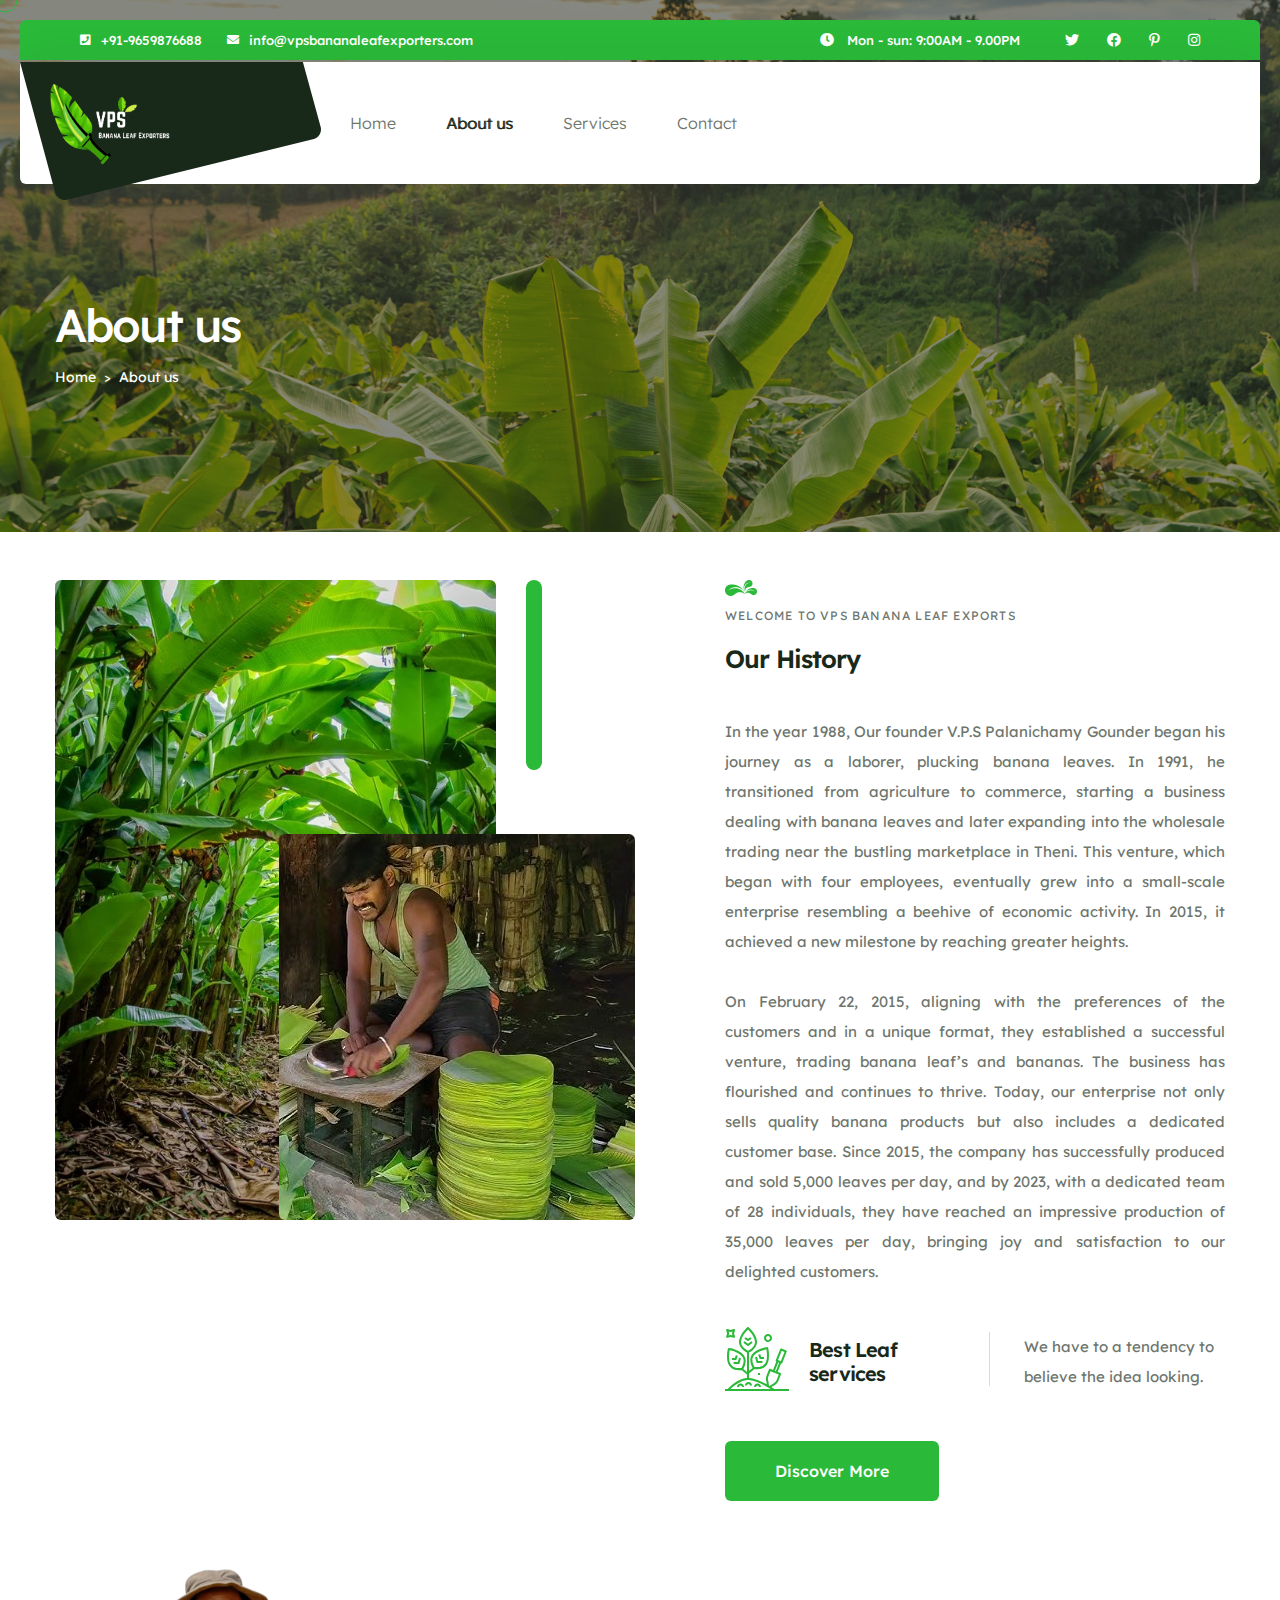
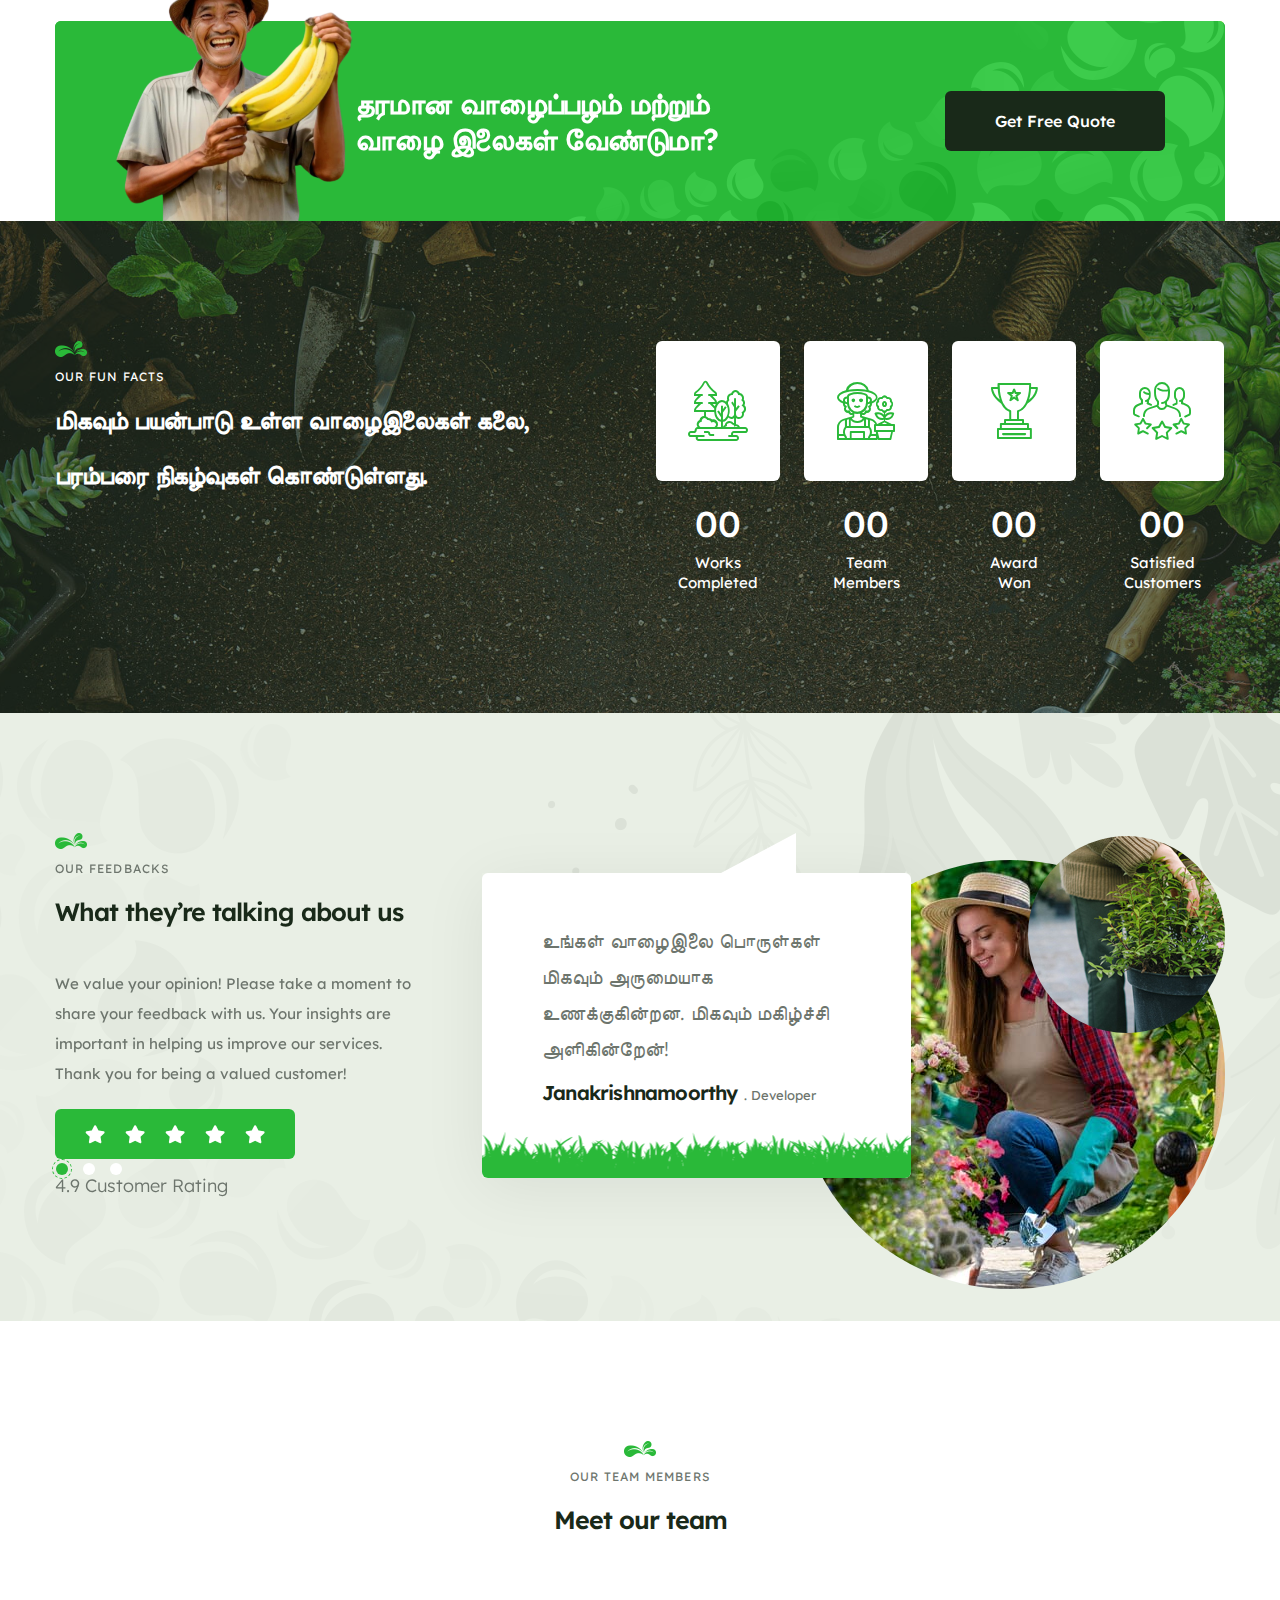
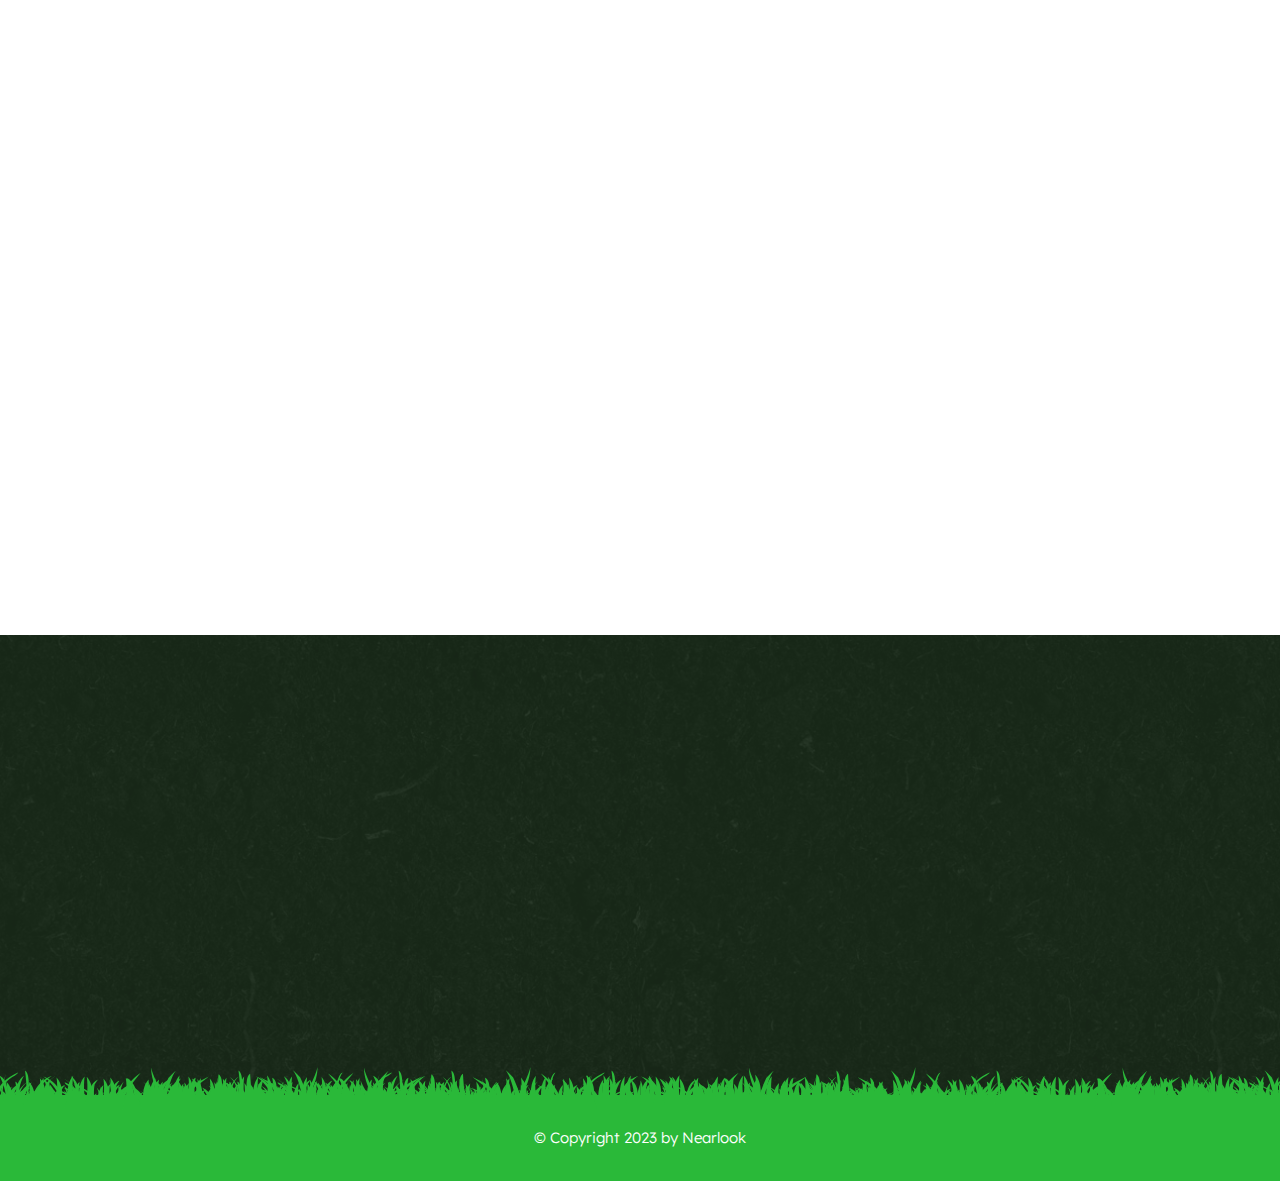
==== about.html @ 4b4fb7dc ":zap: initial commit" ====
<!DOCTYPE html>
<html lang="en">


<!-- Added by HTTrack --><meta http-equiv="content-type" content="text/html;charset=utf-8" /><!-- /Added by HTTrack -->
<head>
    <meta charset="UTF-8" />
    <meta name="viewport" content="width=device-width, initial-scale=1.0" />
    <title> VPS - About us</title>
    <!-- favicons Icons -->
    <link rel="apple-touch-icon" sizes="180x180" href="assets/images/favicons/apple-touch-icon.png" />
    <link rel="icon" type="image/png" sizes="32x32" href="assets/images/favicons/favicon-32x32.png" />
    <link rel="icon" type="image/png" sizes="16x16" href="assets/images/favicons/favicon-16x16.png" />
    <link rel="manifest" href="assets/images/favicons/site.webmanifest" />
    <meta name="description" content="gardon HTML 5 Template " />

    <!-- fonts -->
    <link rel="preconnect" href="https://fonts.googleapis.com/">

    <link rel="preconnect" href="https://fonts.gstatic.com/" crossorigin>

    <link href="https://fonts.googleapis.com/css2?family=Lexend:wght@100;200;300;400;500;600;700;800;900&amp;display=swap"
        rel="stylesheet">

    <link rel="stylesheet" href="assets/vendors/bootstrap/css/bootstrap.min.css" />
    <link rel="stylesheet" href="assets/vendors/animate/animate.min.css" />
    <link rel="stylesheet" href="assets/vendors/animate/custom-animate.css" />
    <link rel="stylesheet" href="assets/vendors/fontawesome/css/all.min.css" />
    <link rel="stylesheet" href="assets/vendors/jarallax/jarallax.css" />
    <link rel="stylesheet" href="assets/vendors/jquery-magnific-popup/jquery.magnific-popup.css" />
    <link rel="stylesheet" href="assets/vendors/nouislider/nouislider.min.css" />
    <link rel="stylesheet" href="assets/vendors/nouislider/nouislider.pips.css" />
    <link rel="stylesheet" href="assets/vendors/odometer/odometer.min.css" />
    <link rel="stylesheet" href="assets/vendors/swiper/swiper.min.css" />
    <link rel="stylesheet" href="assets/vendors/gardon-icons/style.css">
    <link rel="stylesheet" href="assets/vendors/tiny-slider/tiny-slider.min.css" />
    <link rel="stylesheet" href="assets/vendors/reey-font/stylesheet.css" />
    <link rel="stylesheet" href="assets/vendors/alagambe-font/stylesheet.css" />
    <link rel="stylesheet" href="assets/vendors/owl-carousel/owl.carousel.min.css" />
    <link rel="stylesheet" href="assets/vendors/owl-carousel/owl.theme.default.min.css" />
    <link rel="stylesheet" href="assets/vendors/bxslider/jquery.bxslider.css" />
    <link rel="stylesheet" href="assets/vendors/bootstrap-select/css/bootstrap-select.min.css" />
    <link rel="stylesheet" href="assets/vendors/vegas/vegas.min.css" />
    <link rel="stylesheet" href="assets/vendors/jquery-ui/jquery-ui.css" />
    <link rel="stylesheet" href="assets/vendors/timepicker/timePicker.css" />
    <link rel="stylesheet" href="assets/vendors/twenty-twenty/twentytwenty.css" />

    <!-- template styles -->
    <link rel="stylesheet" href="assets/css/gardon.css" />
    <link rel="stylesheet" href="assets/css/gardon-responsive.css" />
</head>

<body class="custom-cursor">

    <div class="custom-cursor__cursor"></div>
    <div class="custom-cursor__cursor-two"></div>





    <div class="preloader">
        <div class="preloader__image"></div>
    </div>
    <!-- /.preloader -->


    <div class="page-wrapper">
        <header class="main-header">
            <div class="main-header__top">
                <div class="main-header__top-inner">
                    <ul class="list-unstyled main-header-three__contact-list">
                        <li>
                            <div class="icon">
                                <i class="fas fa-phone-square"></i>
                            </div>
                            <div class="text">
                                <p><a href="tel:926668880000">+91-9659876688</a></p>
                            </div>
                        </li>
                        <li>
                            <div class="icon">
                                <i class="fas fa-envelope"></i>
                            </div>
                            <div class="text">
                                <p><a href="mailto:hello@gardon.com">info@vpsbananaleafexporters.com</a></p>
                            </div>
                        </li>
                    </ul>
                    <div class="main-header__top-close-time-and-social">
                        <ul class="list-unstyled main-header__top-close-time-list">
                            <li>
                                <div class="icon">
                                    <i class="fas fa-clock"></i>
                                </div>
                                <div class="text">
                                    <p>Mon - sun: 9:00AM - 9.00PM</p>
                                </div>
                            </li>
                        </ul>
                        <div class="main-header__top-social">
                            <a href="#"><i class="fab fa-twitter"></i></a>
                            <a href="#"><i class="fab fa-facebook"></i></a>
                            <a href="#"><i class="fab fa-pinterest-p"></i></a>
                            <a href="#"><i class="fab fa-instagram"></i></a>
                        </div>
                    </div>
                </div>
            </div>
            <nav class="main-menu">
                <div class="main-menu__wrapper">
                    <div class="main-menu__wrapper-inner">
                        <div class="main-menu__left">
                            <div class="main-menu__logo">
                                <a href="index.html"><img src="assets/images/resources/logo-1.png" alt="" style="width: 120px;"></a>
                                <div class="main-menu__shape-1">
                                    <img src="assets/images/shapes/main-menu-shape-1.png" alt="">
                                </div>
                            </div>
                            <div class="main-menu__main-menu-box">
                                <a href="#" class="mobile-nav__toggler"><i class="fa fa-bars"></i></a>
                                <ul class="main-menu__list">
                                    <li class="dropdown megamenu">
                                        <a href="index.html">Home </a>
                                    </li>
                                    <li>
                                        <a href="about.html">About us</a>
                                    </li>
                                    <li class="dropdown">
                                        <a href="services.html">Services</a>
                                    </li>
                                
                                    <li>
                                        <a href="contact.html">Contact</a>
                                    </li>
                                </ul>
                            </div>
                        </div>
                        <div class="main-menu__right">
                            <div class="main-menu__btn-box">
                                <a href="contact.html" class="thm-btn main-menu__btn">Get Free Quote</a>
                            </div>
                     
                        </div>
                    </div>
                </div>
            </nav>
        </header>

        <div class="stricky-header stricked-menu main-menu">
            <div class="sticky-header__content"></div><!-- /.sticky-header__content -->
        </div><!-- /.stricky-header -->


        <!--Page Header Start-->
        <section class="page-header">
            <div class="page-header-bg" style="background-image: url(assets/images/backgrounds/page-header-bg.png)">
            </div>
            <div class="container">
                <div class="page-header__inner">
                    <h2>About us</h2>
                    <ul class="thm-breadcrumb list-unstyled">
                        <li><a href="index.html">Home</a></li>
                        <li><span>></span></li>
                        <li>About us</li>
                    </ul>
                </div>
            </div>
        </section>
        <!--Page Header End-->

        <!--About Four Start-->
        <section class="about-three mt-5">
            <div class="container">
                <div class="row">
                    <div class="col-xl-6">
                        <div class="about-three__left">
                            <div class="about-three__img-box wow slideInLeft" data-wow-delay="100ms"
                                data-wow-duration="2500ms">
                                <div class="about-three__img">
                                    <img src="assets/images/resources/about-three-img-1.webp" alt="">
                                </div>
                                <div class="about-three__img-2">
                                    <img src="assets/images/resources/about-three-img-2.jpg" alt="">
                                </div>
                            </div>
                        </div>
                    </div>
                    <div class="col-xl-6">
                        <div class="about-three__right">
                            <div class="section-title text-left">
                                <div class="section-title__icon">
                                    <img src="assets/images/icon/section-title-icon.png" alt="">
                                </div>
                                <span class="section-title__tagline">Welcome to VPS Banana Leaf Exports</span>
                                <h2 class="section-title__title">Our History
                                    </h2>
                            </div>
                            <p class="about-three__text" style="text-align: justify;">In the year 1988, Our founder V.P.S Palanichamy Gounder began his journey as a laborer, plucking banana leaves. In 1991, he transitioned from agriculture to commerce, starting a business dealing with banana leaves and later expanding into the wholesale trading near the bustling marketplace in Theni. This venture, which began with four employees, eventually grew into a small-scale enterprise resembling a beehive of economic activity. In 2015, it achieved a new milestone by reaching greater heights.</p> <br>
                            <p class="about-three__text" style="text-align: justify;">On February 22, 2015, aligning with the preferences of the customers and in a unique format, they established a successful venture, trading banana leaf’s and bananas. The business has flourished and continues to thrive. Today, our enterprise not only sells quality banana products but also includes a dedicated customer base. Since 2015, the company has successfully produced and sold 5,000 leaves per day, and by 2023, with a dedicated team of 28 individuals, they have reached an impressive production of 35,000 leaves per day, bringing joy and satisfaction to our delighted customers.</p>

                            <div class="about-three__gardening-box">
                                <div class="about-three__gardening">
                                    <div class="about-three__gardening-icon">
                                        <span class="icon-planting"></span>
                                    </div>
                                    <p class="about-three__gardening-text">Best Leaf
                                        <br> services</p>
                                </div>
                                <p class="about-three__gardening-text-2">We have to a tendency to believe the idea
                                    looking.</p>
                            </div>
                            <div class="about-three__btn-box">
                                <a href="about.html" class="about-three__btn thm-btn">Discover More</a>
                            </div>
                        </div>
                    </div>
                </div>
            </div>
        </section>
        <!--About Four End-->

        <!--CTA Two Start-->
        <section class="cta-two">
            <div class="container">
                <div class="cta-two__inner">
                    <div class="cta-two__inner-content">
                        <div class="cta-two__img">
                            <img src="assets/images/resources/cta-two-img-1.png" alt="" style="width: 250px;">
                        </div>
                        <div class="cta-two__shape-1">
                            <img src="assets/images/shapes/cta-two-shape-1.png" alt="">
                        </div>
                        <div class="cta-two__left">
                           
                    
                                <h4 class="cta-two__title">
                                    தரமான வாழைப்பழம் மற்றும் <br> வாழை இலைகள் வேண்டுமா?</h4>

                        </div>
                        <div class="cta-two__btn-box">
                            <a href="contact.html" class="thm-btn cta-two__btn">Get Free Quote</a>
                        </div>
                    </div>
                </div>
            </div>
        </section>
        <!--CTA Two End-->

        <!--Counter One Start-->
        <section class="counter-one about-page-counter">
            <div class="counter-one__bg" style="background-image: url(assets/images/backgrounds/counter-one-bg.jpg);">
            </div>
            <div class="container">
                <div class="row">
                    <div class="col-xl-6 col-lg-5">
                        <div class="counter-one__left">
                            <div class="section-title text-left">
                                <div class="section-title__icon">
                                    <img src="assets/images/icon/section-title-icon.png" alt="">
                                </div>
                                <span class="section-title__tagline">our fun facts</span>
                                <h2 class="section-title__title" >மிகவும் பயன்பாடு உள்ள வாழைஇலைகள் கலை, பரம்பரை நிகழ்வுகள் கொண்டுள்ளது.

                                </h2>
                            </div>
                        </div>
                    </div>
                    <div class="col-xl-6 col-lg-7">
                        <div class="counter-one__right">
                            <ul class="list-unstyled counter-one__list">
                                <li>
                                    <div class="counter-one__single">
                                        <div class="counter-one__icon">
                                            <span class="icon-landscape"></span>
                                        </div>
                                    </div>
                                    <div class="counter-one__content count-box">
                                        <h3 class="count-text" data-stop="886" data-speed="1500">00</h3>
                                        <p class="counter-one__text">Works <br> Completed</p>
                                    </div>
                                </li>
                                <li>
                                    <div class="counter-one__single">
                                        <div class="counter-one__icon">
                                            <span class="icon-gardener"></span>
                                        </div>
                                    </div>
                                    <div class="counter-one__content count-box">
                                        <h3 class="count-text" data-stop="132" data-speed="1500">00</h3>
                                        <p class="counter-one__text">Team <br> Members</p>
                                    </div>
                                </li>
                                <li>
                                    <div class="counter-one__single">
                                        <div class="counter-one__icon">
                                            <span class="icon-trophy"></span>
                                        </div>
                                    </div>
                                    <div class="counter-one__content count-box">
                                        <h3 class="count-text" data-stop="206" data-speed="1500">00</h3>
                                        <p class="counter-one__text">Award <br> Won</p>
                                    </div>
                                </li>
                                <li>
                                    <div class="counter-one__single">
                                        <div class="counter-one__icon">
                                            <span class="icon-rating-stars"></span>
                                        </div>
                                    </div>
                                    <div class="counter-one__content count-box">
                                        <h3 class="count-text" data-stop="930" data-speed="1500">00</h3>
                                        <p class="counter-one__text">Satisfied <br> Customers</p>
                                    </div>
                                </li>
                            </ul>
                        </div>
                    </div>
                </div>
            </div>
        </section>
        <!--Counter One End-->

        <!--Testimonial Two Start-->
        <section class="testimonial-two">
            <div class="testimonial-two__shape-2 float-bob-y">
                <img src="assets/images/shapes/testimonial-two-shape-2.png" alt="">
            </div>
            <div class="testimonial-two__shape-3 img-bounce">
                <img src="assets/images/shapes/testimonial-two-shape-3.png" alt="">
            </div>
            <div class="container">
                <div class="testimonial-two__inner">
                    <div class="testimonial-two__img-box">
                        <div class="testimonial-two__img-one">
                            <img src="assets/images/testimonial/testimonial-two-img-1.jpg" alt="">
                            <div class="testimonial-two__img-two">
                                <img src="assets/images/testimonial/testimonial-two-img-2.jpg" alt="">
                            </div>
                        </div>
                    </div>
                    <div class="row">
                        <div class="col-xl-4 col-lg-5">
                            <div class="testimonial-two__left">
                                <div class="section-title text-left">
                                    <div class="section-title__icon">
                                        <img src="assets/images/icon/section-title-icon.png" alt="">
                                    </div>
                                    <span class="section-title__tagline">Our feedbacks</span>
                                    <h2 class="section-title__title">What they’re talking about us</h2>
                                </div>
                                <p class="testimonial-two__text-1">We value your opinion! Please take a moment to share your feedback with us. Your insights are important in helping us improve our services. Thank you for being a valued customer!</p>
                                <div class="testimonial-two__rating-box">
                                    <div class="testimonial-two__rating">
                                        <i class="fa fa-star"></i>
                                        <i class="fa fa-star"></i>
                                        <i class="fa fa-star"></i>
                                        <i class="fa fa-star"></i>
                                        <i class="fa fa-star"></i>
                                    </div>
                                    <p class="testimonial-two__rating-text">4.9 Customer Rating</p>
                                </div>
                            </div>
                        </div>
                        <div class="col-xl-8 col-lg-7">
                            <div class="testimonial-two__right">
                                <div class="testimonial-two__carousel thm-owl__carousel owl-theme owl-carousel"
                                    data-owl-options='{
                                    "items": 3,
                                    "margin": 30,
                                    "smartSpeed": 700,
                                    "loop":true,
                                    "autoplay": false,
                                    "nav":false,
                                    "dots":true,
                                    "navText": ["<span class=\"fa fa-angle-left\"></span>","<span class=\"fa fa-angle-right\"></span>"],
                                    "responsive":{
                                        "0":{
                                            "items":1
                                        },
                                        "768":{
                                            "items":1
                                        },
                                        "992":{
                                            "items": 1
                                        }
                                    }
                                }'>
                                    <!--Testimonial Two Single Start-->
                                    <div class="item">
                                        <div class="testimonial-two__single">
                                            <div class="testimonial-two__single-inner">
                                                <div class="testimonial-two__shape-1"
                                                    style="background-image: url(assets/images/shapes/testimonial-two-shape-1.png);">
                                                </div>
                                                <p class="testimonial-two__text-2">உங்கள் வாழைஇலை பொருள்கள் மிகவும் அருமையாக உணக்குகின்றன. மிகவும் மகிழ்ச்சி அளிகின்றேன்!</p>
                                                <p class="testimonial-two__client-info">Janakrishnamoorthy<span>. Developer</span></p>
                                            </div>
                                        </div>
                                    </div>
                                    <!--Testimonial Two Single End-->
                                    <!--Testimonial Two Single Start-->
                                    <div class="item">
                                        <div class="testimonial-two__single">
                                            <div class="testimonial-two__single-inner">
                                                <div class="testimonial-two__shape-1"
                                                    style="background-image: url(assets/images/shapes/testimonial-two-shape-1.png);">
                                                </div>
                                                <p class="testimonial-two__text-2">உங்கள் வாழைஇலை உங்கள் அனுபவத்தை மிகவும் சிறப்பாக உள்ளன. உங்களுக்கு நன்றி!</p>
                                                <p class="testimonial-two__client-info">Sunil <span>. G-Designer</span></p>
                                            </div>
                                        </div>
                                    </div>
                                    <!--Testimonial Two Single End-->
                                    <!--Testimonial Two Single Start-->
                                    <div class="item">
                                        <div class="testimonial-two__single">
                                            <div class="testimonial-two__single-inner">
                                                <div class="testimonial-two__shape-1"
                                                    style="background-image: url(assets/images/shapes/testimonial-two-shape-1.png);">
                                                </div>
                                                <p class="testimonial-two__text-2">விருப்பமான வாழைஇலை மிகவும் எளிதாக எடுத்துக்கொள்ள முடிந்துள்ளது. நன்றி!</p>
                                                <p class="testimonial-two__client-info">Nithin <span>. G-Designer
                                                        Founder</span></p>
                                            </div>
                                        </div>
                                    </div>
                                    <!--Testimonial Two Single End-->
                                </div>
                            </div>
                        </div>
                    </div>
                </div>
            </div>
        </section>
        <!--Testimonial Two End-->

        <!--Team One Start-->
        <section class="team-one">
            <div class="container">
                <div class="section-title text-center">
                    <div class="section-title__icon">
                        <img src="assets/images/icon/section-title-icon.png" alt="">
                    </div>
                    <span class="section-title__tagline">our team members</span>
                    <h2 class="section-title__title">Meet our team</h2>
                </div>
                <div class="row">
                    <!--Team One Single Start-->
                    <div class="col-xl-4 col-lg-4 wow fadeInUp" data-wow-delay="100ms">
                        <div class="team-one__single">
                            <div class="team-one__img-box">
                                <div class="team-one__img">
                                    <img src="assets/images/team/team-1-1.jpg" alt="">
                                </div>
                                <div class="team-one__content">
                                    <div class="team-one__share-btn">
                                        <a href="team-details.html" class="team-one__share"><span
                                                class="fas fa-share-alt"></span></a>
                                        <ul class="list-unstyled team-one__social">
                                            <li><a href="#"><i class="fab fa-twitter"></i></a></li>
                                            <li><a href="#"><i class="fab fa-facebook"></i></a></li>
                                            <li><a href="#"><i class="fab fa-pinterest-p"></i></a></li>
                                            <li><a href="#"><i class="fab fa-instagram"></i></a></li>
                                        </ul>
                                    </div>
                                    <div class="team-one__shape-1">
                                        <img src="assets/images/shapes/team-one-shape-1.png" alt="">
                                    </div>
                                    <p class="team-one__sub-title">Gardener</p>
                                    <h3 class="team-one__name"><a href="team-details.html">Mike hardson</a></h3>
                                </div>
                            </div>
                        </div>
                    </div>
                    <!--Team One Single End-->
                    <!--Team One Single Start-->
                    <div class="col-xl-4 col-lg-4 wow fadeInUp" data-wow-delay="200ms">
                        <div class="team-one__single">
                            <div class="team-one__img-box">
                                <div class="team-one__img">
                                    <img src="assets/images/team/team-1-2.jpg" alt="">
                                </div>
                                <div class="team-one__content">
                                    <div class="team-one__share-btn">
                                        <a href="team-details.html" class="team-one__share"><span
                                                class="fas fa-share-alt"></span></a>
                                        <ul class="list-unstyled team-one__social">
                                            <li><a href="#"><i class="fab fa-twitter"></i></a></li>
                                            <li><a href="#"><i class="fab fa-facebook"></i></a></li>
                                            <li><a href="#"><i class="fab fa-pinterest-p"></i></a></li>
                                            <li><a href="#"><i class="fab fa-instagram"></i></a></li>
                                        </ul>
                                    </div>
                                    <div class="team-one__shape-1">
                                        <img src="assets/images/shapes/team-one-shape-1.png" alt="">
                                    </div>
                                    <p class="team-one__sub-title">landscaper</p>
                                    <h3 class="team-one__name"><a href="team-details.html">Aleesha brown</a></h3>
                                </div>
                            </div>
                        </div>
                    </div>
                    <!--Team One Single End-->
                    <!--Team One Single Start-->
                    <div class="col-xl-4 col-lg-4 wow fadeInUp" data-wow-delay="300ms">
                        <div class="team-one__single">
                            <div class="team-one__img-box">
                                <div class="team-one__img">
                                    <img src="assets/images/team/team-1-3.jpg" alt="">
                                </div>
                                <div class="team-one__content">
                                    <div class="team-one__share-btn">
                                        <a href="team-details.html" class="team-one__share"><span
                                                class="fas fa-share-alt"></span></a>
                                        <ul class="list-unstyled team-one__social">
                                            <li><a href="#"><i class="fab fa-twitter"></i></a></li>
                                            <li><a href="#"><i class="fab fa-facebook"></i></a></li>
                                            <li><a href="#"><i class="fab fa-pinterest-p"></i></a></li>
                                            <li><a href="#"><i class="fab fa-instagram"></i></a></li>
                                        </ul>
                                    </div>
                                    <div class="team-one__shape-1">
                                        <img src="assets/images/shapes/team-one-shape-1.png" alt="">
                                    </div>
                                    <p class="team-one__sub-title">manager</p>
                                    <h3 class="team-one__name"><a href="team-details.html">David copper</a></h3>
                                </div>
                            </div>
                        </div>
                    </div>
                    <!--Team One Single End-->
                </div>
            </div>
        </section>
        <!--Team One End-->



        <!--Site Footer Start-->
        <footer class="site-footer">
            <div class="site-footer__bg" style="background-image: url(assets/images/backgrounds/site-footer-bg.jpg);">
            </div>
            <div class="site-footer__top">
                <div class="container">
                    <div class="row">
                        <div class="col-xl-4 col-lg-6 col-md-6 wow fadeInUp animated" data-wow-delay="100ms" style="visibility: visible; animation-delay: 100ms; animation-name: fadeInUp;">
                            <div class="footer-widget__column footer-widget__about">
                                <div class="footer-widget__logo">
                                    <a href="index.html"><img src="assets/images/resources/logo-1.png" alt="" style="width: 200px;"></a>
                                </div>
                                <p class="footer-widget__about-text">வாழ்க விவசாயி வளர்க விவசாயம்.</p>
                                <div class="site-footer__social">
                                    <a href="#"><i class="fab fa-twitter"></i></a>
                                    <a href="#"><i class="fab fa-facebook"></i></a>
                                    <a href="#"><i class="fab fa-pinterest-p"></i></a>
                                    <a href="#"><i class="fab fa-instagram"></i></a>
                                </div>
                            </div>
                        </div>
                        <div class="col-xl-2 col-lg-6 col-md-6 wow fadeInUp animated" data-wow-delay="200ms" style="visibility: visible; animation-delay: 200ms; animation-name: fadeInUp;">
                            <div class="footer-widget__column footer-widget__link">
                                <div class="footer-widget__title-box">
                                    <h3 class="footer-widget__title">Explore</h3>
                                </div>
                                <ul class="footer-widget__link-list list-unstyled">
                                    <li><a href="services.html">Home</a></li>
                                    <li><a href="about.html">About</a></li>
                                    <li><a href="projects.html">Services</a></li>
                                  
                                    <li><a href="contact.html">Contact</a></li>
                                </ul>
                            </div>
                        </div>
                        <div class="col-xl-3 col-lg-6 col-md-6 wow fadeInUp animated" data-wow-delay="300ms" style="visibility: visible; animation-delay: 300ms; animation-name: fadeInUp;">
                            <div class="footer-widget__column footer-widget__Contact">
                                <div class="footer-widget__title-box">
                                    <h3 class="footer-widget__title">Newsletter</h3>
                                </div>
                                <div class="footer-widget__email-form">
                                    <form class="footer-widget__email-box" data-url="MC_FORM_URL">
                                        <div class="footer-widget__email-input-box">
                                            <input type="email" placeholder="Your email" name="email">
                                        </div>
                                        <button type="submit" class="footer-widget__btn"><i class="fas fa-paper-plane"></i></button>
                                    </form>
                                    <div class="mc-form__response"></div>
                                </div>
                                <ul class="footer-widget__Contact-list list-unstyled">
                                    <li>
                                        <div class="icon">
                                            <span class="fas fa-envelope"></span>
                                        </div>
                                        <div class="text">
                                            <p><a href="mailto:needhelp@company.com">info@bananaleafexporters.com</a></p>
                                        </div>
                                    </li>
                                    <li>
                                        <div class="icon">
                                            <span class="fas fa-phone-square-alt"></span>
                                        </div>
                                        <div class="text">
                                            <p><a href="tel:9659876688">
                                                +91-9659876688
                                                
                                                </a></p>
                                        </div>
                                    </li>
                                </ul>
                            </div>
                        </div>
                        <div class="col-xl-3 col-lg-4 col-md-6 wow fadeInUp animated" data-wow-delay="400ms" style="visibility: visible; animation-delay: 400ms; animation-name: fadeInUp;">
                            <div class="footer-widget__column footer-widget__gallery">
                                <div class="footer-widget__title-box">
                                    <h3 class="footer-widget__title">Projects</h3>
                                </div>
                                <ul class="footer-widget__gallery-list list-unstyled clearfix">
                                    <li>
                                        <div class="footer-widget__gallery-img">
                                            <img src="assets/images/gallery/footer-widget-gallery-img-1.jpg" alt="">
                                            <a href="#"><span class="icon-plus"></span></a>
                                        </div>
                                    </li>
                                    <li>
                                        <div class="footer-widget__gallery-img">
                                            <img src="assets/images/gallery/footer-widget-gallery-img-2.jpg" alt="">
                                            <a href="#"><span class="icon-plus"></span></a>
                                        </div>
                                    </li>
                                    <li>
                                        <div class="footer-widget__gallery-img">
                                            <img src="assets/images/gallery/footer-widget-gallery-img-3.jpg" alt="">
                                            <a href="#"><span class="icon-plus"></span></a>
                                        </div>
                                    </li>
                                    <li>
                                        <div class="footer-widget__gallery-img">
                                            <img src="assets/images/gallery/footer-widget-gallery-img-4.jpg" alt="">
                                            <a href="#"><span class="icon-plus"></span></a>
                                        </div>
                                    </li>
                                    <li>
                                        <div class="footer-widget__gallery-img">
                                            <img src="assets/images/gallery/footer-widget-gallery-img-5.jpg" alt="">
                                            <a href="#"><span class="icon-plus"></span></a>
                                        </div>
                                    </li>
                                    <li>
                                        <div class="footer-widget__gallery-img">
                                            <img src="assets/images/gallery/footer-widget-gallery-img-6.jpg" alt="">
                                            <a href="#"><span class="icon-plus"></span></a>
                                        </div>
                                    </li>
                                </ul>
                            </div>
                        </div>
                    </div>
                </div>
            </div>
            <div class="site-footer__bottom">
                <div class="site-footer__bottom-shape" style="background-image: url(assets/images/shapes/site-footer-bottom-shape.png);"></div>
                <div class="container">
                    <div class="row">
                        <div class="col-xl-12">
                            <div class="site-footer__bottom-inner">
                                <p class="site-footer__bottom-text">© Copyright 2023 by <a href="https://nearlooks.com/">Nearlook</a></p>
                            </div>
                        </div>
                    </div>
                </div>
            </div>
        </footer>
        <!--Site Footer End-->


    </div><!-- /.page-wrapper -->


    <div class="mobile-nav__wrapper">
        <div class="mobile-nav__overlay mobile-nav__toggler"></div>
        <!-- /.mobile-nav__overlay -->
        <div class="mobile-nav__content">
            <span class="mobile-nav__close mobile-nav__toggler"><i class="fa fa-times"></i></span>

            <div class="logo-box">
                <a href="index.html" aria-label="logo image"><img src="assets/images/resources/logo-1.png" width="100"
                        alt="" /></a>
            </div>
            <!-- /.logo-box -->
            <div class="mobile-nav__container"></div>
            <!-- /.mobile-nav__container -->

            <ul class="mobile-nav__contact list-unstyled">
                <li>
                    <i class="fa fa-envelope"></i>
                    <a href="mailto:needhelp@packageName__.com">needhelp@gardon.com</a>
                </li>
                <li>
                    <i class="fa fa-phone-alt"></i>
                    <a href="tel:666-888-0000">666 888 0000</a>
                </li>
            </ul><!-- /.mobile-nav__contact -->
            <div class="mobile-nav__top">
                <div class="mobile-nav__social">
                    <a href="#" class="fab fa-twitter"></a>
                    <a href="#" class="fab fa-facebook-square"></a>
                    <a href="#" class="fab fa-pinterest-p"></a>
                    <a href="#" class="fab fa-instagram"></a>
                </div><!-- /.mobile-nav__social -->
            </div><!-- /.mobile-nav__top -->



        </div>
        <!-- /.mobile-nav__content -->
    </div>
    <!-- /.mobile-nav__wrapper -->

    <div class="search-popup">
        <div class="search-popup__overlay search-toggler"></div>
        <!-- /.search-popup__overlay -->
        <div class="search-popup__content">
            <form action="#">
                <label for="search" class="sr-only">search here</label><!-- /.sr-only -->
                <input type="text" id="search" placeholder="Search Here..." />
                <button type="submit" aria-label="search submit" class="thm-btn">
                    <i class="icon-magnifying-glass"></i>
                </button>
            </form>
        </div>
        <!-- /.search-popup__content -->
    </div>
    <!-- /.search-popup -->

    <a href="#" data-target="html" class="scroll-to-target scroll-to-top"><i class="icon-right-arrow"></i></a>


    <script src="assets/vendors/jquery/jquery-3.6.0.min.js"></script>
    <script src="assets/vendors/bootstrap/js/bootstrap.bundle.min.js"></script>
    <script src="assets/vendors/jarallax/jarallax.min.js"></script>
    <script src="assets/vendors/jquery-ajaxchimp/jquery.ajaxchimp.min.js"></script>
    <script src="assets/vendors/jquery-appear/jquery.appear.min.js"></script>
    <script src="assets/vendors/jquery-circle-progress/jquery.circle-progress.min.js"></script>
    <script src="assets/vendors/jquery-magnific-popup/jquery.magnific-popup.min.js"></script>
    <script src="assets/vendors/jquery-validate/jquery.validate.min.js"></script>
    <script src="assets/vendors/nouislider/nouislider.min.js"></script>
    <script src="assets/vendors/odometer/odometer.min.js"></script>
    <script src="assets/vendors/swiper/swiper.min.js"></script>
    <script src="assets/vendors/tiny-slider/tiny-slider.min.js"></script>
    <script src="assets/vendors/wnumb/wNumb.min.js"></script>
    <script src="assets/vendors/wow/wow.js"></script>
    <script src="assets/vendors/isotope/isotope.js"></script>
    <script src="assets/vendors/countdown/countdown.min.js"></script>
    <script src="assets/vendors/owl-carousel/owl.carousel.min.js"></script>
    <script src="assets/vendors/bxslider/jquery.bxslider.min.js"></script>
    <script src="assets/vendors/bootstrap-select/js/bootstrap-select.min.js"></script>
    <script src="assets/vendors/vegas/vegas.min.js"></script>
    <script src="assets/vendors/jquery-ui/jquery-ui.js"></script>
    <script src="assets/vendors/timepicker/timePicker.js"></script>
    <script src="assets/vendors/circleType/jquery.circleType.js"></script>
    <script src="assets/vendors/circleType/jquery.lettering.min.js"></script>
    <script src="assets/vendors/twenty-twenty/twentytwenty.js"></script>
    <script src="assets/vendors/twenty-twenty/jquery.event.move.js"></script>




    <!-- template js -->
    <script src="assets/js/gardon.js"></script>
</body>


<!-- Mirrored from bracketweb.com/gardon-html/main-html/about.html by HTTrack Website Copier/3.x [XR&CO'2014], Fri, 22 Dec 2023 09:26:23 GMT -->
</html>
---- assets/vendors/jarallax/jarallax.css ----
.jarallax {
    position: relative;
    z-index: 0;
}
.jarallax > .jarallax-img {
    position: absolute;
    object-fit: cover;
    /* support for plugin https://github.com/bfred-it/object-fit-images */
    font-family: 'object-fit: cover;';
    top: 0;
    left: 0;
    width: 100%;
    height: 100%;
    z-index: -1;
}
---- assets/vendors/nouislider/nouislider.min.css ----
/*! nouislider - 14.1.1 - 12/15/2019 */
.noUi-target,.noUi-target *{-webkit-touch-callout:none;-webkit-tap-highlight-color:transparent;-webkit-user-select:none;-ms-touch-action:none;touch-action:none;-ms-user-select:none;-moz-user-select:none;user-select:none;-moz-box-sizing:border-box;box-sizing:border-box}.noUi-target{position:relative}.noUi-base,.noUi-connects{width:100%;height:100%;position:relative;z-index:1}.noUi-connects{overflow:hidden;z-index:0}.noUi-connect,.noUi-origin{will-change:transform;position:absolute;z-index:1;top:0;right:0;-ms-transform-origin:0 0;-webkit-transform-origin:0 0;-webkit-transform-style:preserve-3d;transform-origin:0 0;transform-style:flat}.noUi-connect{height:100%;width:100%}.noUi-origin{height:10%;width:10%}.noUi-txt-dir-rtl.noUi-horizontal .noUi-origin{left:0;right:auto}.noUi-vertical .noUi-origin{width:0}.noUi-horizontal .noUi-origin{height:0}.noUi-handle{-webkit-backface-visibility:hidden;backface-visibility:hidden;position:absolute}.noUi-touch-area{height:100%;width:100%}.noUi-state-tap .noUi-connect,.noUi-state-tap .noUi-origin{-webkit-transition:transform .3s;transition:transform .3s}.noUi-state-drag *{cursor:inherit!important}.noUi-horizontal{height:18px}.noUi-horizontal .noUi-handle{width:34px;height:28px;right:-17px;top:-6px}.noUi-vertical{width:18px}.noUi-vertical .noUi-handle{width:28px;height:34px;right:-6px;top:-17px}.noUi-txt-dir-rtl.noUi-horizontal .noUi-handle{left:-17px;right:auto}.noUi-target{background:#FAFAFA;border-radius:4px;border:1px solid #D3D3D3;box-shadow:inset 0 1px 1px #F0F0F0,0 3px 6px -5px #BBB}.noUi-connects{border-radius:3px}.noUi-connect{background:#3FB8AF}.noUi-draggable{cursor:ew-resize}.noUi-vertical .noUi-draggable{cursor:ns-resize}.noUi-handle{border:1px solid #D9D9D9;border-radius:3px;background:#FFF;cursor:default;box-shadow:inset 0 0 1px #FFF,inset 0 1px 7px #EBEBEB,0 3px 6px -3px #BBB}.noUi-active{box-shadow:inset 0 0 1px #FFF,inset 0 1px 7px #DDD,0 3px 6px -3px #BBB}.noUi-handle:after,.noUi-handle:before{content:"";display:block;position:absolute;height:14px;width:1px;background:#E8E7E6;left:14px;top:6px}.noUi-handle:after{left:17px}.noUi-vertical .noUi-handle:after,.noUi-vertical .noUi-handle:before{width:14px;height:1px;left:6px;top:14px}.noUi-vertical .noUi-handle:after{top:17px}[disabled] .noUi-connect{background:#B8B8B8}[disabled] .noUi-handle,[disabled].noUi-handle,[disabled].noUi-target{cursor:not-allowed}.noUi-pips,.noUi-pips *{-moz-box-sizing:border-box;box-sizing:border-box}.noUi-pips{position:absolute;color:#999}.noUi-value{position:absolute;white-space:nowrap;text-align:center}.noUi-value-sub{color:#ccc;font-size:10px}.noUi-marker{position:absolute;background:#CCC}.noUi-marker-sub{background:#AAA}.noUi-marker-large{background:#AAA}.noUi-pips-horizontal{padding:10px 0;height:80px;top:100%;left:0;width:100%}.noUi-value-horizontal{-webkit-transform:translate(-50%,50%);transform:translate(-50%,50%)}.noUi-rtl .noUi-value-horizontal{-webkit-transform:translate(50%,50%);transform:translate(50%,50%)}.noUi-marker-horizontal.noUi-marker{margin-left:-1px;width:2px;height:5px}.noUi-marker-horizontal.noUi-marker-sub{height:10px}.noUi-marker-horizontal.noUi-marker-large{height:15px}.noUi-pips-vertical{padding:0 10px;height:100%;top:0;left:100%}.noUi-value-vertical{-webkit-transform:translate(0,-50%);transform:translate(0,-50%);padding-left:25px}.noUi-rtl .noUi-value-vertical{-webkit-transform:translate(0,50%);transform:translate(0,50%)}.noUi-marker-vertical.noUi-marker{width:5px;height:2px;margin-top:-1px}.noUi-marker-vertical.noUi-marker-sub{width:10px}.noUi-marker-vertical.noUi-marker-large{width:15px}.noUi-tooltip{display:block;position:absolute;border:1px solid #D9D9D9;border-radius:3px;background:#fff;color:#000;padding:5px;text-align:center;white-space:nowrap}.noUi-horizontal .noUi-tooltip{-webkit-transform:translate(-50%,0);transform:translate(-50%,0);left:50%;bottom:120%}.noUi-vertical .noUi-tooltip{-webkit-transform:translate(0,-50%);transform:translate(0,-50%);top:50%;right:120%}
---- assets/vendors/nouislider/nouislider.pips.css ----
/* Base;
 *
 */
.noUi-pips,
.noUi-pips * {
-moz-box-sizing: border-box;
	box-sizing: border-box;
}
.noUi-pips {
	position: absolute;
	font: 400 12px Arial;
	color: #999;
}

/* Values;
 *
 */
.noUi-value {
	width: 40px;
	position: absolute;
	text-align: center;
}
.noUi-value-sub {
	color: #ccc;
	font-size: 10px;
}

/* Markings;
 *
 */
.noUi-marker {
	position: absolute;
	background: #CCC;
}
.noUi-marker-sub {
	background: #AAA;
}
.noUi-marker-large {
	background: #AAA;
}

/* Horizontal layout;
 *
 */
.noUi-pips-horizontal {
	padding: 10px 0;
	height: 50px;
	top: 100%;
	left: 0;
	width: 100%;
}
.noUi-value-horizontal {
	margin-left: -20px;
	padding-top: 20px;
}
.noUi-value-horizontal.noUi-value-sub {
	padding-top: 15px;
}

.noUi-marker-horizontal.noUi-marker {
	margin-left: -1px;
	width: 2px;
	height: 5px;
}
.noUi-marker-horizontal.noUi-marker-sub {
	height: 10px;
}
.noUi-marker-horizontal.noUi-marker-large {
	height: 15px;
}

/* Vertical layout;
 *
 */
.noUi-pips-vertical {
	padding: 0 10px;
	height: 100%;
	top: 0;
	left: 100%;
}
.noUi-value-vertical {
	width: 15px;
	margin-left: 20px;
	margin-top: -5px;
}

.noUi-marker-vertical.noUi-marker {
	width: 5px;
	height: 2px;
	margin-top: -1px;
}
.noUi-marker-vertical.noUi-marker-sub {
	width: 10px;
}
.noUi-marker-vertical.noUi-marker-large {
	width: 15px;
}
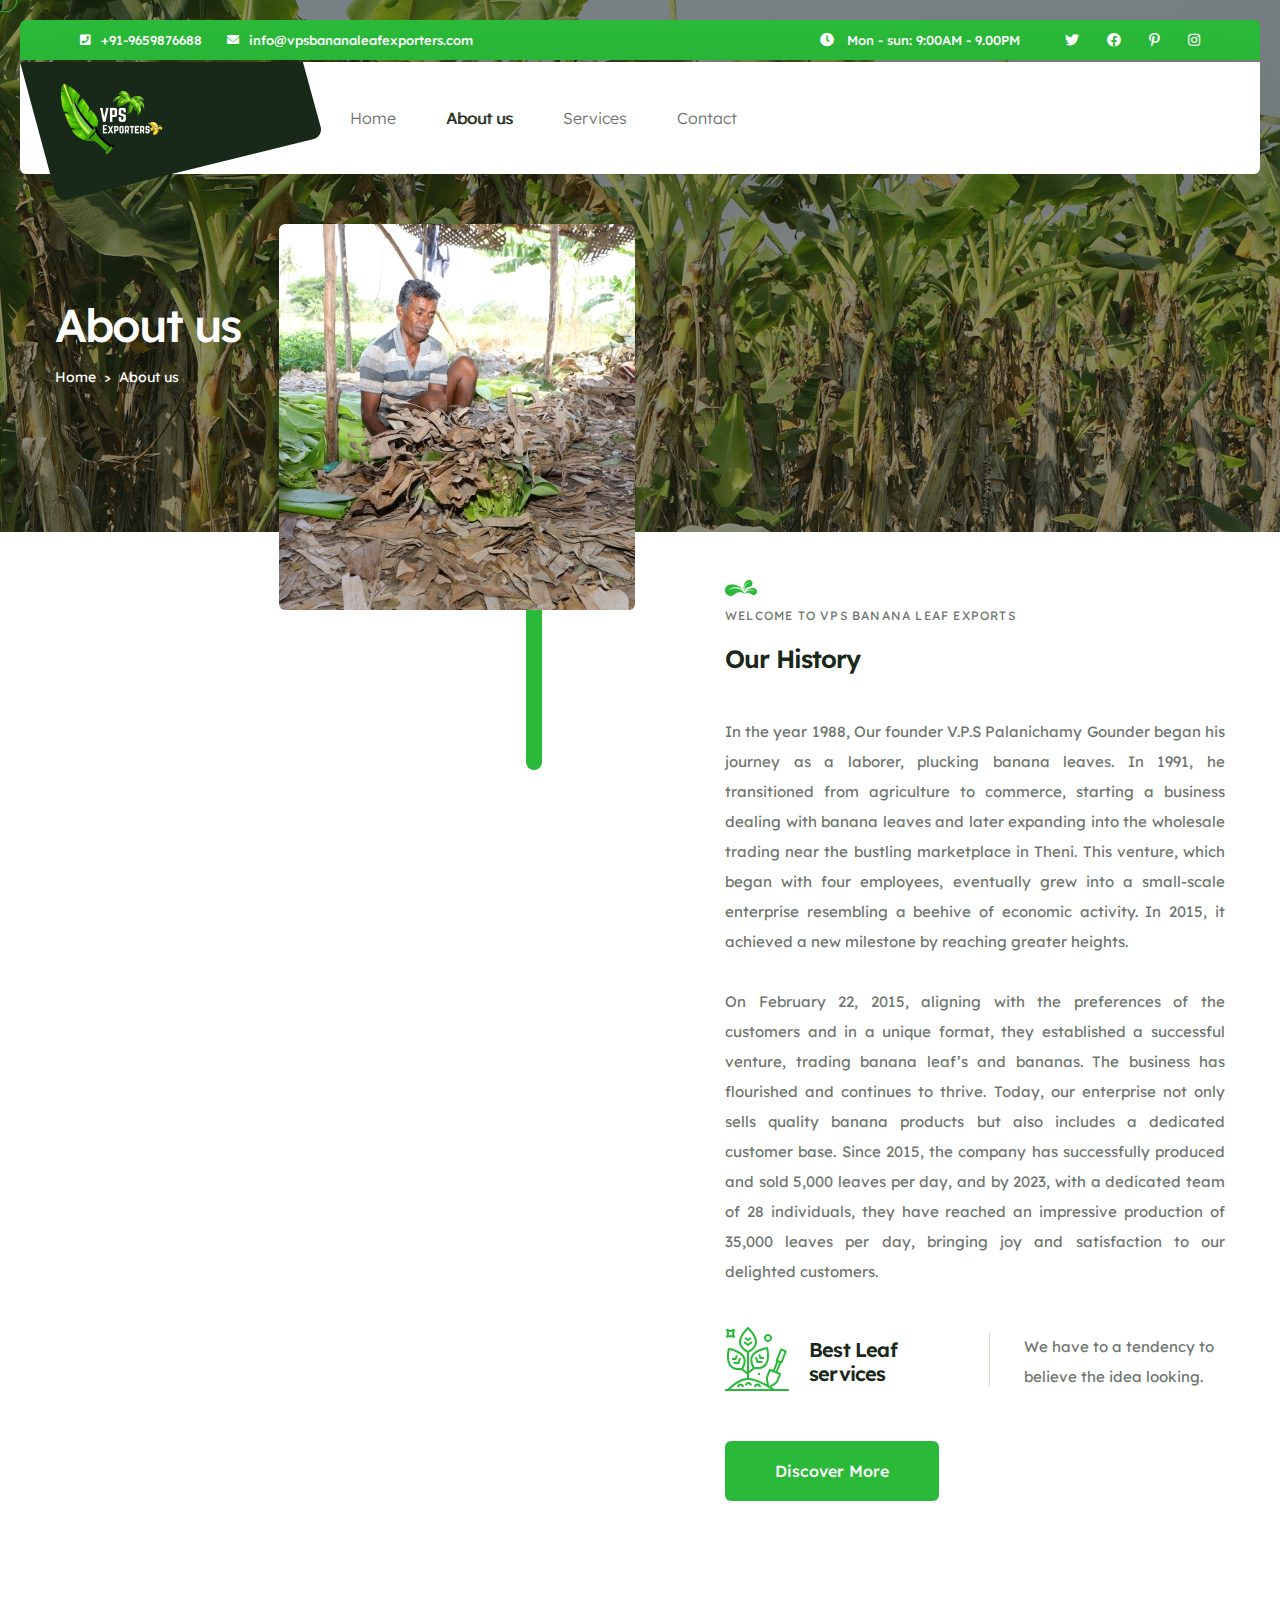
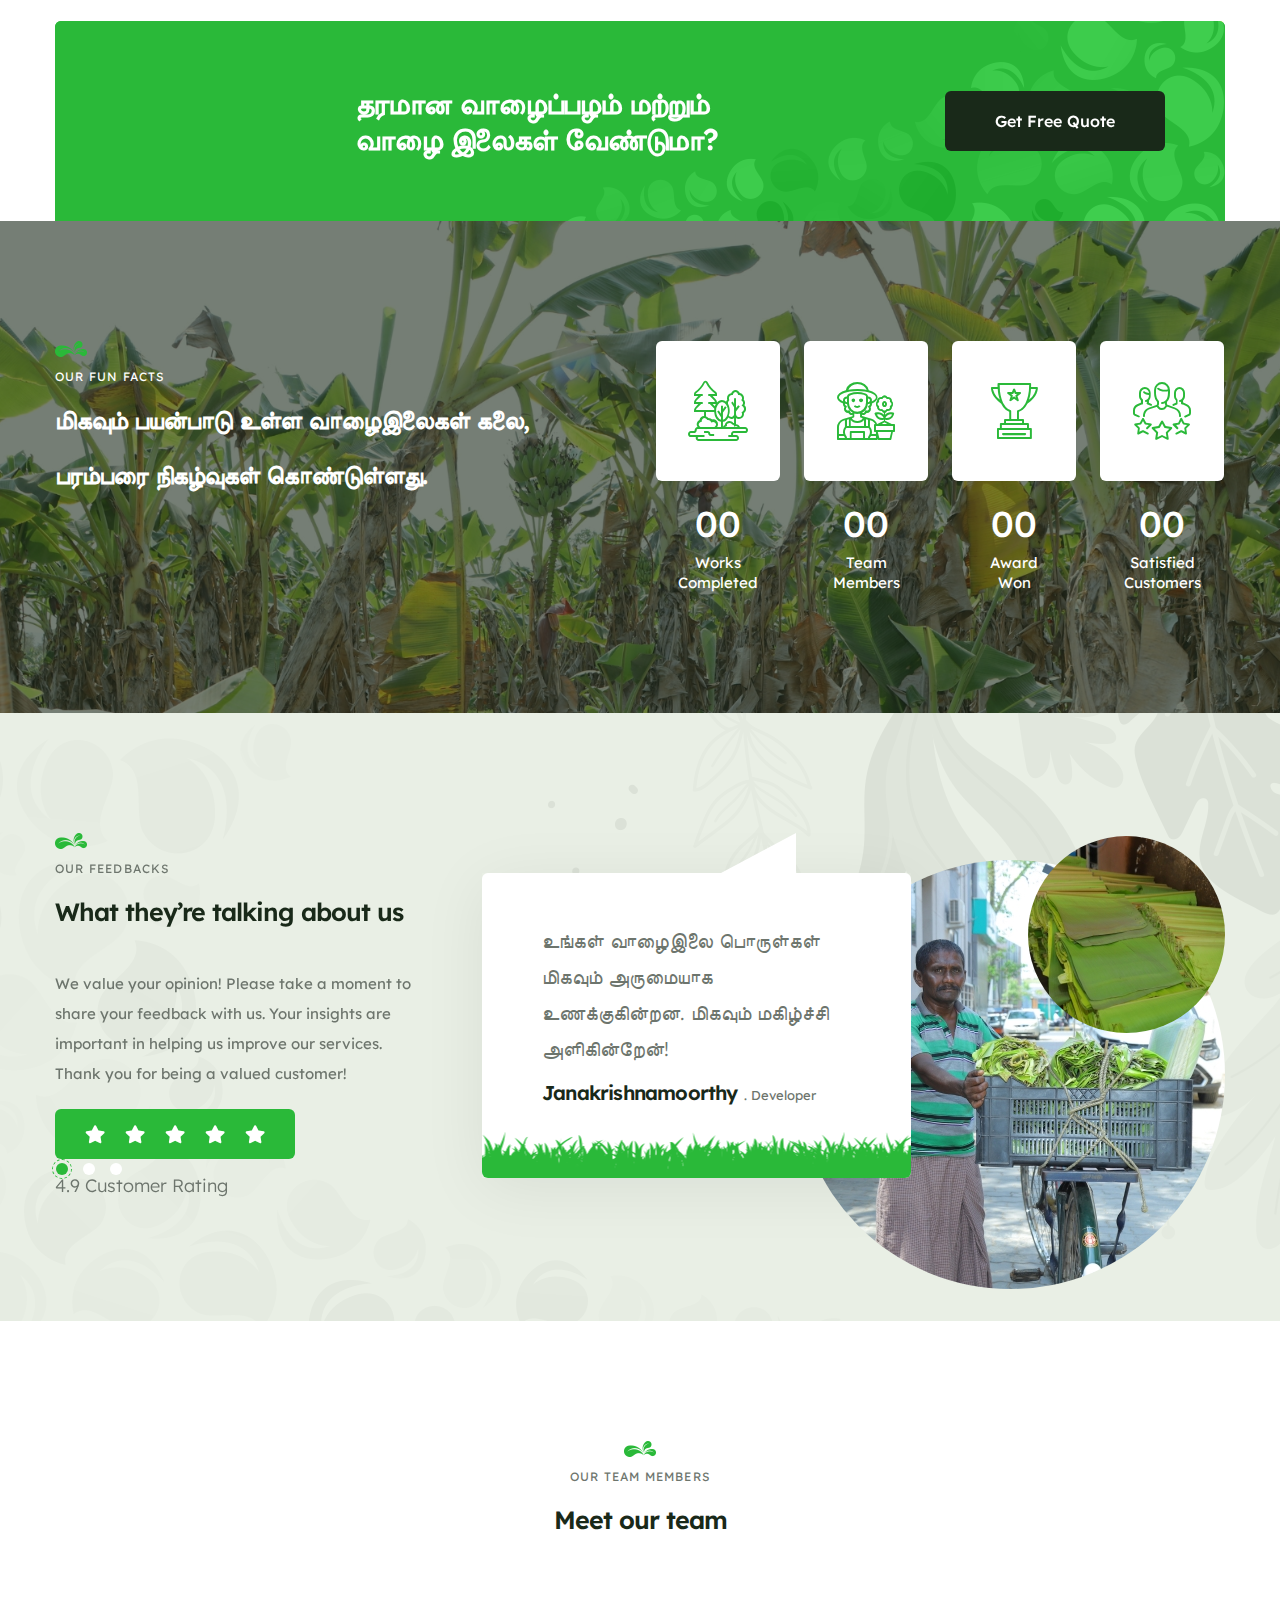
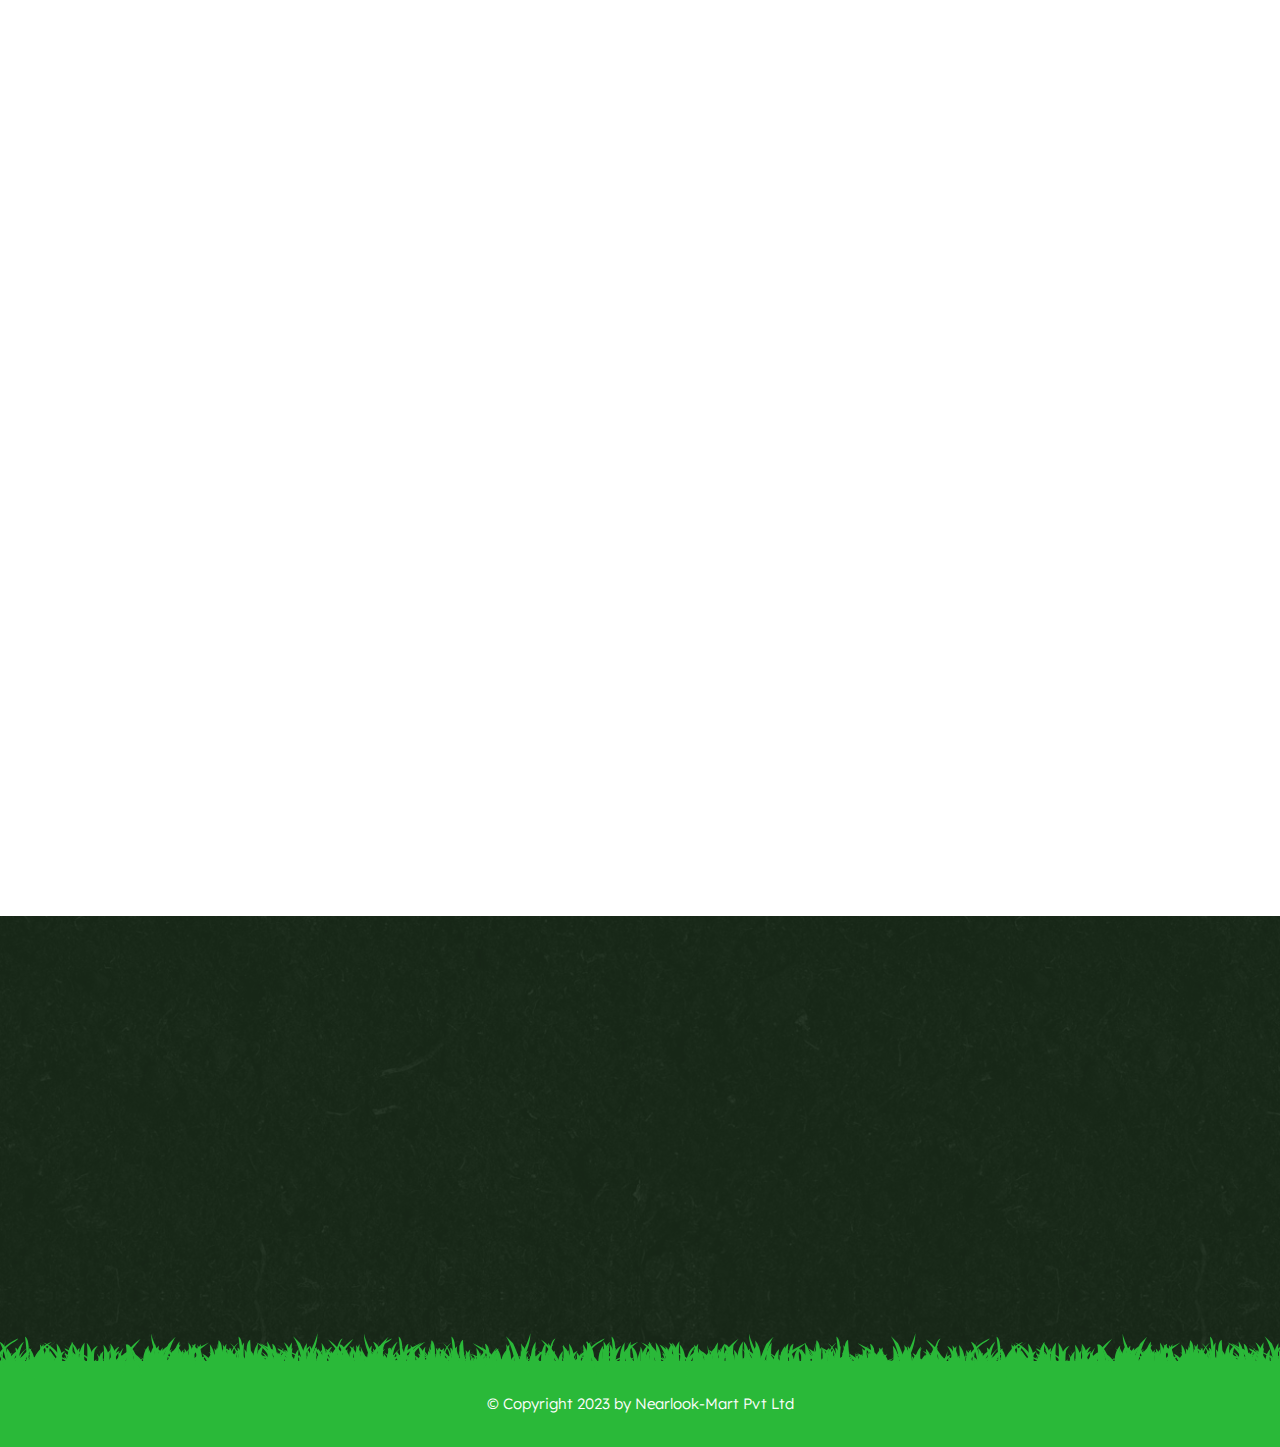
==== commit 17366715: ":zap: images add in site" ====
--- a/about.html
+++ b/about.html
@@ -2,7 +2,7 @@
 <html lang="en">
 
 
-<!-- Added by HTTrack --><meta http-equiv="content-type" content="text/html;charset=utf-8" /><!-- /Added by HTTrack -->
+<meta http-equiv="content-type" content="text/html;charset=utf-8" />
 <head>
     <meta charset="UTF-8" />
     <meta name="viewport" content="width=device-width, initial-scale=1.0" />
@@ -447,11 +447,67 @@
                 </div>
                 <div class="row">
                     <!--Team One Single Start-->
-                    <div class="col-xl-4 col-lg-4 wow fadeInUp" data-wow-delay="100ms">
+                    <div class="col-xl-6 col-lg-6 wow fadeInUp" data-wow-delay="100ms">
                         <div class="team-one__single">
                             <div class="team-one__img-box">
                                 <div class="team-one__img">
                                     <img src="assets/images/team/team-1-1.jpg" alt="">
+                                </div>
+                                <div class="team-one__content">
+                                    <div class="team-one__share-btn">
+                                        <a href="#" class="team-one__share"><span
+                                                class="fas fa-share-alt"></span></a>
+                                        <ul class="list-unstyled team-one__social">
+                                            <li><a href="#"><i class="fab fa-twitter"></i></a></li>
+                                            <li><a href="#"><i class="fab fa-facebook"></i></a></li>
+                                            <li><a href="#"><i class="fab fa-pinterest-p"></i></a></li>
+                                            <li><a href="#"><i class="fab fa-instagram"></i></a></li>
+                                        </ul>
+                                    </div>
+                                    <div class="team-one__shape-1">
+                                        <img src="assets/images/shapes/team-one-shape-1.png" alt="">
+                                    </div>
+                                    <!-- <p class="team-one__sub-title">Gardener</p> -->
+                                    <h3 class="team-one__name"><a href="#">Team Members</a></h3>
+                                </div>
+                            </div>
+                        </div>
+                    </div>
+                    <!--Team One Single End-->
+                    <!--Team One Single Start-->
+                    <div class="col-xl-6 col-lg-6 wow fadeInUp" data-wow-delay="200ms">
+                        <div class="team-one__single">
+                            <div class="team-one__img-box">
+                                <div class="team-one__img">
+                                    <img src="assets/images/team/team-1-2.jpg" alt="">
+                                </div>
+                                <div class="team-one__content">
+                                    <div class="team-one__share-btn">
+                                        <a href="#" class="team-one__share"><span
+                                                class="fas fa-share-alt"></span></a>
+                                        <ul class="list-unstyled team-one__social">
+                                            <li><a href="#"><i class="fab fa-twitter"></i></a></li>
+                                            <li><a href="#"><i class="fab fa-facebook"></i></a></li>
+                                            <li><a href="#"><i class="fab fa-pinterest-p"></i></a></li>
+                                            <li><a href="#"><i class="fab fa-instagram"></i></a></li>
+                                        </ul>
+                                    </div>
+                                    <div class="team-one__shape-1">
+                                        <img src="assets/images/shapes/team-one-shape-1.png" alt="">
+                                    </div>
+                                    <!-- <p class="team-one__sub-title">landscaper</p> -->
+                                    <h3 class="team-one__name"><a href="#">Team Members</a></h3>
+                                </div>
+                            </div>
+                        </div>
+                    </div>
+                    <!--Team One Single End-->
+                    <!--Team One Single Start-->
+                    <!-- <div class="col-xl-4 col-lg-4 wow fadeInUp" data-wow-delay="300ms">
+                        <div class="team-one__single">
+                            <div class="team-one__img-box">
+                                <div class="team-one__img">
+                                    <img src="assets/images/team/team-1-3.jpg" alt="">
                                 </div>
                                 <div class="team-one__content">
                                     <div class="team-one__share-btn">
@@ -467,68 +523,12 @@
                                     <div class="team-one__shape-1">
                                         <img src="assets/images/shapes/team-one-shape-1.png" alt="">
                                     </div>
-                                    <p class="team-one__sub-title">Gardener</p>
-                                    <h3 class="team-one__name"><a href="team-details.html">Mike hardson</a></h3>
-                                </div>
-                            </div>
-                        </div>
-                    </div>
-                    <!--Team One Single End-->
-                    <!--Team One Single Start-->
-                    <div class="col-xl-4 col-lg-4 wow fadeInUp" data-wow-delay="200ms">
-                        <div class="team-one__single">
-                            <div class="team-one__img-box">
-                                <div class="team-one__img">
-                                    <img src="assets/images/team/team-1-2.jpg" alt="">
-                                </div>
-                                <div class="team-one__content">
-                                    <div class="team-one__share-btn">
-                                        <a href="team-details.html" class="team-one__share"><span
-                                                class="fas fa-share-alt"></span></a>
-                                        <ul class="list-unstyled team-one__social">
-                                            <li><a href="#"><i class="fab fa-twitter"></i></a></li>
-                                            <li><a href="#"><i class="fab fa-facebook"></i></a></li>
-                                            <li><a href="#"><i class="fab fa-pinterest-p"></i></a></li>
-                                            <li><a href="#"><i class="fab fa-instagram"></i></a></li>
-                                        </ul>
-                                    </div>
-                                    <div class="team-one__shape-1">
-                                        <img src="assets/images/shapes/team-one-shape-1.png" alt="">
-                                    </div>
-                                    <p class="team-one__sub-title">landscaper</p>
-                                    <h3 class="team-one__name"><a href="team-details.html">Aleesha brown</a></h3>
-                                </div>
-                            </div>
-                        </div>
-                    </div>
-                    <!--Team One Single End-->
-                    <!--Team One Single Start-->
-                    <div class="col-xl-4 col-lg-4 wow fadeInUp" data-wow-delay="300ms">
-                        <div class="team-one__single">
-                            <div class="team-one__img-box">
-                                <div class="team-one__img">
-                                    <img src="assets/images/team/team-1-3.jpg" alt="">
-                                </div>
-                                <div class="team-one__content">
-                                    <div class="team-one__share-btn">
-                                        <a href="team-details.html" class="team-one__share"><span
-                                                class="fas fa-share-alt"></span></a>
-                                        <ul class="list-unstyled team-one__social">
-                                            <li><a href="#"><i class="fab fa-twitter"></i></a></li>
-                                            <li><a href="#"><i class="fab fa-facebook"></i></a></li>
-                                            <li><a href="#"><i class="fab fa-pinterest-p"></i></a></li>
-                                            <li><a href="#"><i class="fab fa-instagram"></i></a></li>
-                                        </ul>
-                                    </div>
-                                    <div class="team-one__shape-1">
-                                        <img src="assets/images/shapes/team-one-shape-1.png" alt="">
-                                    </div>
                                     <p class="team-one__sub-title">manager</p>
                                     <h3 class="team-one__name"><a href="team-details.html">David copper</a></h3>
                                 </div>
                             </div>
                         </div>
-                    </div>
+                    </div> -->
                     <!--Team One Single End-->
                 </div>
             </div>
@@ -544,7 +544,7 @@
             <div class="site-footer__top">
                 <div class="container">
                     <div class="row">
-                        <div class="col-xl-4 col-lg-6 col-md-6 wow fadeInUp animated" data-wow-delay="100ms" style="visibility: visible; animation-delay: 100ms; animation-name: fadeInUp;">
+                        <div class="col-xl-4 col-lg-6 col-md-6 wow fadeInUp" data-wow-delay="100ms">
                             <div class="footer-widget__column footer-widget__about">
                                 <div class="footer-widget__logo">
                                     <a href="index.html"><img src="assets/images/resources/logo-1.png" alt="" style="width: 200px;"></a>
@@ -558,21 +558,21 @@
                                 </div>
                             </div>
                         </div>
-                        <div class="col-xl-2 col-lg-6 col-md-6 wow fadeInUp animated" data-wow-delay="200ms" style="visibility: visible; animation-delay: 200ms; animation-name: fadeInUp;">
+                        <div class="col-xl-2 col-lg-6 col-md-6 wow fadeInUp" data-wow-delay="200ms">
                             <div class="footer-widget__column footer-widget__link">
                                 <div class="footer-widget__title-box">
                                     <h3 class="footer-widget__title">Explore</h3>
                                 </div>
                                 <ul class="footer-widget__link-list list-unstyled">
-                                    <li><a href="services.html">Home</a></li>
+                                    <li><a href="index.html">Home</a></li>
                                     <li><a href="about.html">About</a></li>
-                                    <li><a href="projects.html">Services</a></li>
+                                    <li><a href="services.html">Services</a></li>
                                   
                                     <li><a href="contact.html">Contact</a></li>
                                 </ul>
                             </div>
                         </div>
-                        <div class="col-xl-3 col-lg-6 col-md-6 wow fadeInUp animated" data-wow-delay="300ms" style="visibility: visible; animation-delay: 300ms; animation-name: fadeInUp;">
+                        <div class="col-xl-3 col-lg-6 col-md-6 wow fadeInUp" data-wow-delay="300ms">
                             <div class="footer-widget__column footer-widget__Contact">
                                 <div class="footer-widget__title-box">
                                     <h3 class="footer-widget__title">Newsletter</h3>
@@ -582,7 +582,8 @@
                                         <div class="footer-widget__email-input-box">
                                             <input type="email" placeholder="Your email" name="email">
                                         </div>
-                                        <button type="submit" class="footer-widget__btn"><i class="fas fa-paper-plane"></i></button>
+                                        <button type="submit" class="footer-widget__btn"><i
+                                                class="fas fa-paper-plane"></i></button>
                                     </form>
                                     <div class="mc-form__response"></div>
                                 </div>
@@ -592,7 +593,7 @@
                                             <span class="fas fa-envelope"></span>
                                         </div>
                                         <div class="text">
-                                            <p><a href="mailto:needhelp@company.com">info@bananaleafexporters.com</a></p>
+                                            <p><a href="mailto:info@bananaleafexporters.com">info@bananaleafexporters.com</a></p>
                                         </div>
                                     </li>
                                     <li>
@@ -609,7 +610,7 @@
                                 </ul>
                             </div>
                         </div>
-                        <div class="col-xl-3 col-lg-4 col-md-6 wow fadeInUp animated" data-wow-delay="400ms" style="visibility: visible; animation-delay: 400ms; animation-name: fadeInUp;">
+                        <div class="col-xl-3 col-lg-4 col-md-6 wow fadeInUp" data-wow-delay="400ms">
                             <div class="footer-widget__column footer-widget__gallery">
                                 <div class="footer-widget__title-box">
                                     <h3 class="footer-widget__title">Projects</h3>
@@ -658,12 +659,13 @@
                 </div>
             </div>
             <div class="site-footer__bottom">
-                <div class="site-footer__bottom-shape" style="background-image: url(assets/images/shapes/site-footer-bottom-shape.png);"></div>
+                <div class="site-footer__bottom-shape"
+                    style="background-image: url(assets/images/shapes/site-footer-bottom-shape.png);"></div>
                 <div class="container">
                     <div class="row">
                         <div class="col-xl-12">
                             <div class="site-footer__bottom-inner">
-                                <p class="site-footer__bottom-text">© Copyright 2023 by <a href="https://nearlooks.com/">Nearlook</a></p>
+                                <p class="site-footer__bottom-text">© Copyright 2023 by <a href="https://nearlooks.com/">Nearlook</a>-Mart Pvt Ltd</p>
                             </div>
                         </div>
                     </div>
@@ -693,11 +695,11 @@
             <ul class="mobile-nav__contact list-unstyled">
                 <li>
                     <i class="fa fa-envelope"></i>
-                    <a href="mailto:needhelp@packageName__.com">needhelp@gardon.com</a>
+                    <a href="mailto:info@bananaleafexporters.com">info@bananaleafexporters.com</a>
                 </li>
                 <li>
                     <i class="fa fa-phone-alt"></i>
-                    <a href="tel:666-888-0000">666 888 0000</a>
+                    <a href="tel:9659876688">+91-9659876688</a>
                 </li>
             </ul><!-- /.mobile-nav__contact -->
             <div class="mobile-nav__top">
